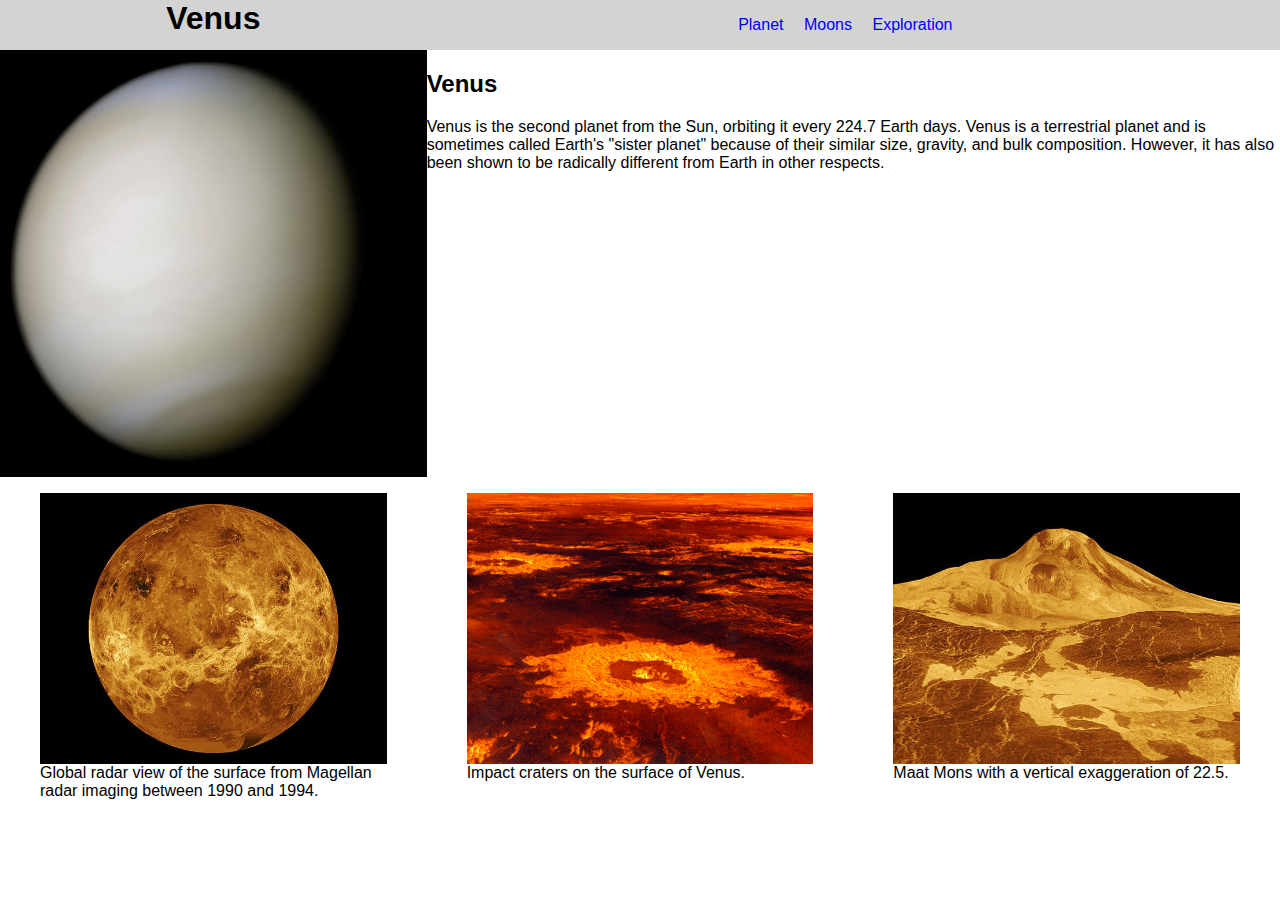
==== index.html @ ab262c8d "Added Moon Images" ====
<!DOCTYPE html>
<html lang="en-ca">
<head>
  <meta charset="utf-8">
  <title>Dom Richichi</title>
  <meta name="handheldfriendly" content="true">
  <meta name="mobileoptimized" content="240">
  <meta name="viewport" content="width=device-width,initial-scale=1">
  <link href="css/grid.css" rel="stylesheet">
  <link href="css/main.css" rel="stylesheet">
</head>

<body>

<header class="grid">
	<h1 class="unit unit-s-centered unit-m-1-3">Venus</h1>

	<nav class="unit unit-xs-1 unit-m-2-3">
		<div class="grid">
			<ul class="unit">
				<li class="unit"><a href="#planet">Planet</a></li>
				<li class="unit"><a href="">Moons</a></li>
				<li class="unit"><a href="">Exploration</a></li>
			</ul>
		</div>
	</nav>
</header>

<!-- unit-s-centered on UL was not working -->

<div class="grid">
	<div class="unit unit-m-1-2 unit-l-1-3">
		<img class="img-flex" src="img/venus.jpg">
	</div>

<div class="unit unit-m-1-2 unit-l-2-3">
	<h2 id="planet">Venus</h2>
	<p>Venus is the second planet from the Sun, orbiting it every 224.7 Earth days. Venus is a terrestrial planet and is sometimes called Earth's "sister planet" because of their similar size, gravity, and bulk composition. However, it has also been shown to be radically different from Earth in other respects.</p>
</div>

<div class="grid">
	<div class="unit unit-m-1-3">
		<figure>
			<img class="img-flex" src="img/venus-1.jpg">
	<figcaption class="unit">Global radar view of the surface from Magellan radar imaging between 1990 and 1994.</figcaption>
	</figure>
	</div>

	<div class="unit unit-s-1-2 unit-m-1-3">
		<figure class="">
			<img class="img-flex" src="img/venus-2.jpg">
	<figcaption class="unit">Impact craters on the surface of Venus.</figcaption>
	</figure>
	</div>

	<div class="unit unit-s-1-2 unit-m-1-3">
		<figure>
			<img class="img-flex" src="img/venus-3.jpg">
			<figcaption class="unit">Maat Mons with a vertical exaggeration of 22.5.</figcaption>
		</figure>
</div>
<div>
---- css/grid.css ----
/* http://gridifier.web-dev.tools/#xs,4,0,0,0;s,4,25,0,0;m,4,38,1,1;l,4,60,1,1 */

.grid {
  margin: 0;
  padding: 0;
  letter-spacing: -0.31em;
  text-rendering: optimizespeed;
  display: -webkit-flex;
  -webkit-flex-flow: row wrap;
  display: -ms-flexbox;
  -ms-flex-flow: row wrap;
  display: flex;
  flex-flow: row wrap;
}

.grid-bottom {
  -webkit-align-items: flex-end;
  -ms-align-items: flex-end;
  align-items: flex-end;
}

.grid-middle {
  -webkit-align-items: center;
  -ms-align-items: center;
  align-items: center;
}

.grid-stretch {
  -webkit-align-items: stretch;
  -ms-align-items: stretch;
  align-items: stretch;
}

.opera-only :-o-prefocus, .grid {
  word-spacing: -0.43em;
}

.unit {
  letter-spacing: normal;
  text-rendering: auto;
  vertical-align: top;
  word-spacing: normal;
  display: inline-block;
  visibility: visible;
}

.grid-bottom .unit {
  vertical-align: bottom;
}

.grid-middle .unit {
  vertical-align: middle;
}

[class*="unit-push-"],
[class*="unit-pull-"] {
  position: relative;
}

.unit-xs-hidden {
  display: none;
  visibility: hidden;
}

.unit-xs-centered {
  margin: 0 auto;
}

.unit-xs-1, .xs-1 {
  display: block;
  visibility: visible;
  width: 100%;
}

.unit-xs-1-2, .xs-1-2 {
  width: 50.0000%;
}

.unit-xs-1-3, .xs-1-3 {
  width: 33.3333%;
}

.unit-xs-2-3, .xs-2-3 {
  width: 66.6667%;
}

.unit-xs-1-4, .xs-1-4 {
  width: 25.0000%;
}

.unit-xs-3-4, .xs-3-4 {
  width: 75.0000%;
}

.unit-xs-1-2,.xs-1-2,.unit-xs-1-3,.xs-1-3,.unit-xs-2-3,.xs-2-3,.unit-xs-1-4,.xs-1-4,.unit-xs-3-4,.xs-3-4 {
  display: inline-block;
  visibility: visible;
}

@media only screen and (min-width: 25em) {

.unit-s-hidden {
  display: none;
  visibility: hidden;
}

.unit-s-centered {
  margin: 0 auto;
}

.unit-s-1, .s-1 {
  display: block;
  visibility: visible;
  width: 100%;
}

.unit-s-1-2, .s-1-2 {
  width: 50.0000%;
}

.unit-s-1-3, .s-1-3 {
  width: 33.3333%;
}

.unit-s-2-3, .s-2-3 {
  width: 66.6667%;
}

.unit-s-1-4, .s-1-4 {
  width: 25.0000%;
}

.unit-s-3-4, .s-3-4 {
  width: 75.0000%;
}

.unit-s-1-2,.s-1-2,.unit-s-1-3,.s-1-3,.unit-s-2-3,.s-2-3,.unit-s-1-4,.s-1-4,.unit-s-3-4,.s-3-4 {
  display: inline-block;
  visibility: visible;
}

}

@media only screen and (min-width: 38em) {

.unit-m-hidden {
  display: none;
  visibility: hidden;
}

.unit-m-centered {
  margin: 0 auto;
}

.unit-m-1, .m-1 {
  display: block;
  visibility: visible;
  width: 100%;
}

.unit-offset-m-0 {
  margin-left: 0;
}

.unit-push-m-0,
.unit-pull-m-0 {
  left: 0;
}

.unit-m-1-2, .m-1-2 {
  width: 50.0000%;
}

.unit-offset-m-1-2 {
  margin-left: 50.0000%;
}

.unit-push-m-1-2 {
  left: 50.0000%;
}

.unit-pull-m-1-2 {
  left: -50.0000%;
}

.unit-m-1-3, .m-1-3 {
  width: 33.3333%;
}

.unit-offset-m-1-3 {
  margin-left: 33.3333%;
}

.unit-push-m-1-3 {
  left: 33.3333%;
}

.unit-pull-m-1-3 {
  left: -33.3333%;
}

.unit-m-2-3, .m-2-3 {
  width: 66.6667%;
}

.unit-offset-m-2-3 {
  margin-left: 66.6667%;
}

.unit-push-m-2-3 {
  left: 66.6667%;
}

.unit-pull-m-2-3 {
  left: -66.6667%;
}

.unit-m-1-4, .m-1-4 {
  width: 25.0000%;
}

.unit-offset-m-1-4 {
  margin-left: 25.0000%;
}

.unit-push-m-1-4 {
  left: 25.0000%;
}

.unit-pull-m-1-4 {
  left: -25.0000%;
}

.unit-m-3-4, .m-3-4 {
  width: 75.0000%;
}

.unit-offset-m-3-4 {
  margin-left: 75.0000%;
}

.unit-push-m-3-4 {
  left: 75.0000%;
}

.unit-pull-m-3-4 {
  left: -75.0000%;
}

.unit-m-1-2,.m-1-2,.unit-m-1-3,.m-1-3,.unit-m-2-3,.m-2-3,.unit-m-1-4,.m-1-4,.unit-m-3-4,.m-3-4 {
  display: inline-block;
  visibility: visible;
}

}

@media only screen and (min-width: 60em) {

.unit-l-hidden {
  display: none;
  visibility: hidden;
}

.unit-l-centered {
  margin: 0 auto;
}

.unit-l-1, .l-1 {
  display: block;
  visibility: visible;
  width: 100%;
}

.unit-offset-l-0 {
  margin-left: 0;
}

.unit-push-l-0,
.unit-pull-l-0 {
  left: 0;
}

.unit-l-1-2, .l-1-2 {
  width: 50.0000%;
}

.unit-offset-l-1-2 {
  margin-left: 50.0000%;
}

.unit-push-l-1-2 {
  left: 50.0000%;
}

.unit-pull-l-1-2 {
  left: -50.0000%;
}

.unit-l-1-3, .l-1-3 {
  width: 33.3333%;
}

.unit-offset-l-1-3 {
  margin-left: 33.3333%;
}

.unit-push-l-1-3 {
  left: 33.3333%;
}

.unit-pull-l-1-3 {
  left: -33.3333%;
}

.unit-l-2-3, .l-2-3 {
  width: 66.6667%;
}

.unit-offset-l-2-3 {
  margin-left: 66.6667%;
}

.unit-push-l-2-3 {
  left: 66.6667%;
}

.unit-pull-l-2-3 {
  left: -66.6667%;
}

.unit-l-1-4, .l-1-4 {
  width: 25.0000%;
}

.unit-offset-l-1-4 {
  margin-left: 25.0000%;
}

.unit-push-l-1-4 {
  left: 25.0000%;
}

.unit-pull-l-1-4 {
  left: -25.0000%;
}

.unit-l-3-4, .l-3-4 {
  width: 75.0000%;
}

.unit-offset-l-3-4 {
  margin-left: 75.0000%;
}

.unit-push-l-3-4 {
  left: 75.0000%;
}

.unit-pull-l-3-4 {
  left: -75.0000%;
}

.unit-l-1-2,.l-1-2,.unit-l-1-3,.l-1-3,.unit-l-2-3,.l-2-3,.unit-l-1-4,.l-1-4,.unit-l-3-4,.l-3-4 {
  display: inline-block;
  visibility: visible;
}

}

.unit-content-distribute {
  display: -ms-flexbox;
  display: -webkit-flex;
  display: flex;
  -ms-flex-direction: column;
  -webkit-flex-direction: column;
  flex-direction: column;
  -ms-flex-pack: justify;
  -webkit-justify-content: space-between;
  justify-content: space-between;
  -ms-flex-align: center;
  -webkit-align-items: center;
  align-items: center;
}

.content-fill {
  -ms-flex-grow: 2;
  -webkit-flex-grow: 2;
  flex-grow: 2;
  max-width: 100%; /* @bugfix: IE 10, 11 */
}

.content-shrink {
  -ms-align-self: center;
  -webkit-align-self: center;
  align-self: center;
}
---- css/main.css ----
@-moz-viewport {width: device-width; scale: 1;}
@-ms-viewport {width: device-width; scale: 1;}
@-o-viewport {width: device-width; scale: 1;}
@-webkit-viewport {width: device-width; scale: 1;}
@viewport {width: device-width; scale: 1;}

html {
  box-sizing: border-box;
  -moz-text-size-adjust:100%;
  -ms-text-size-adjust:100%;
  -webkit-text-size-adjust:100%;
  -text-size-adjust:100%;

 font-family: sans-serif;
}

header {
	background-color:lightgrey;
}

h1 {
	text-align:center;
}

.img-flex {
	width:100%;
	display: block;
}

ul {
	list-style-type:none;
	padding-left:0;
}

li {
	display:block;
	width:100%;
	margin-right:1em;
}

body {
	margin:0;
}

nav a {
	color:blue;
	text-decoration: none;
}

@media only screen and (min-width: 25em) {

	li {
		display:inline;
		width:auto;
	}

	nav {
padding: 1em 0;
	}

	ul {
		margin:0 auto;
	}

}
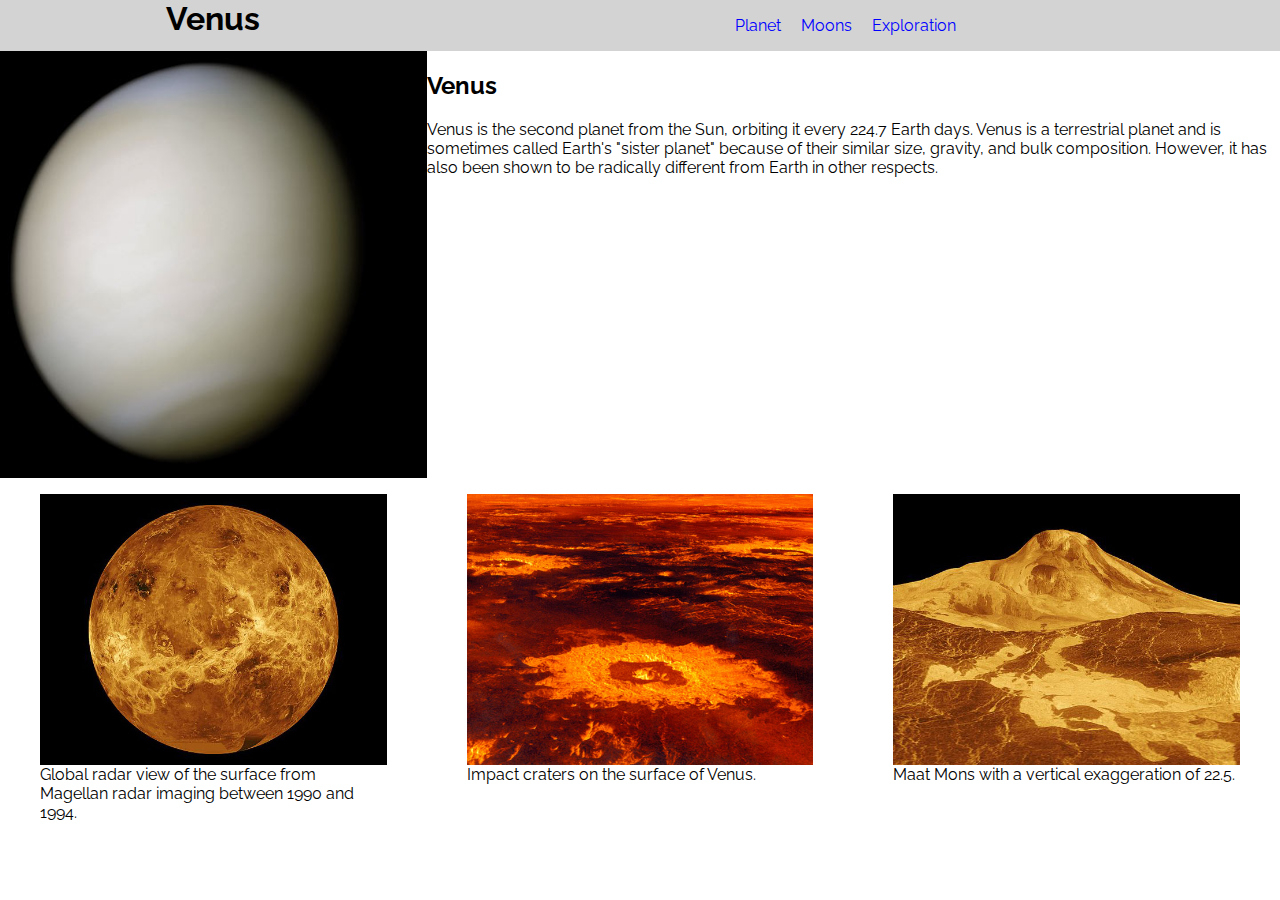
==== commit dc1e2edb: "Added Typography CSS File" ====
--- a/index.html
+++ b/index.html
@@ -8,6 +8,7 @@
   <meta name="viewport" content="width=device-width,initial-scale=1">
   <link href="css/grid.css" rel="stylesheet">
   <link href="css/main.css" rel="stylesheet">
+  <link href='https://fonts.googleapis.com/css?family=Raleway:700,400' rel='stylesheet' type='text/css'>
 </head>
 
 <body>
@@ -19,7 +20,7 @@
 		<div class="grid">
 			<ul class="unit">
 				<li class="unit"><a href="#planet">Planet</a></li>
-				<li class="unit"><a href="">Moons</a></li>
+				<li class="unit"><a href="file:///Users/domrichichi/Documents/Graphic%20Design%20Program/Semester%203/Web%20Development%202/week-6/dsn1675-assignment-4/dsn1675-assignment-4/moon.html">Moons</a></li>
 				<li class="unit"><a href="">Exploration</a></li>
 			</ul>
 		</div>
--- a/css/main.css
+++ b/css/main.css
@@ -11,7 +11,7 @@
   -webkit-text-size-adjust:100%;
   -text-size-adjust:100%;
 
- font-family: sans-serif;
+	font-family: 'Raleway', sans-serif;
 }
 
 header {
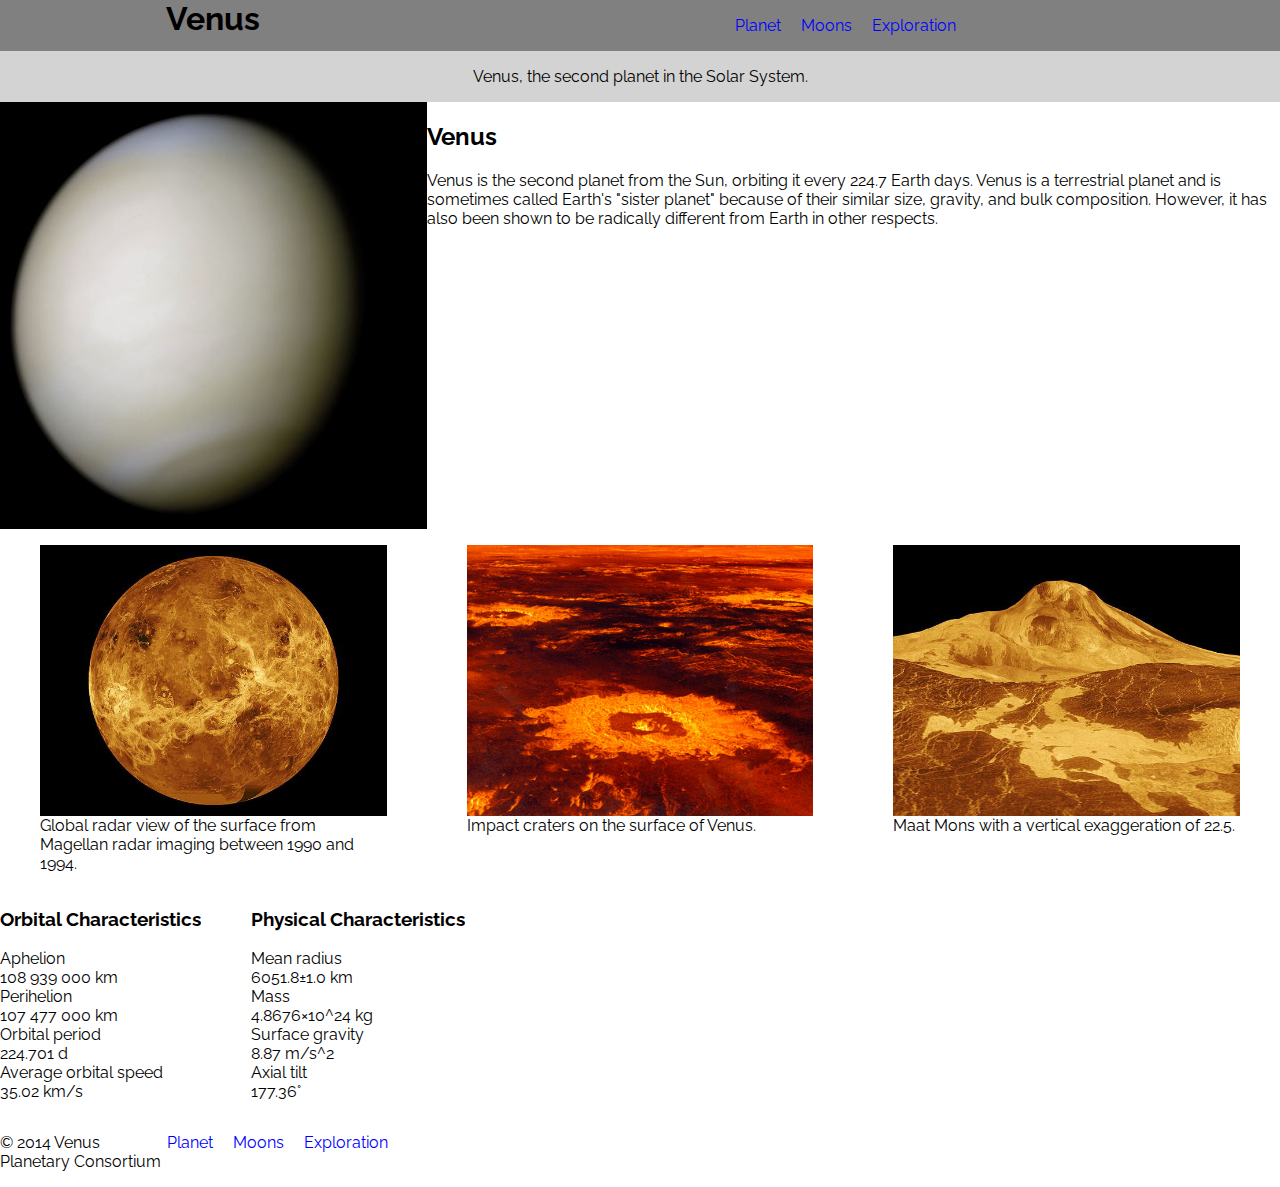
==== commit 99e76cbc: "Added Characteristics to HTML" ====
--- a/index.html
+++ b/index.html
@@ -2,7 +2,7 @@
 <html lang="en-ca">
 <head>
   <meta charset="utf-8">
-  <title>Dom Richichi</title>
+  <title>Venus Information</title>
   <meta name="handheldfriendly" content="true">
   <meta name="mobileoptimized" content="240">
   <meta name="viewport" content="width=device-width,initial-scale=1">
@@ -20,12 +20,18 @@
 		<div class="grid">
 			<ul class="unit">
 				<li class="unit"><a href="#planet">Planet</a></li>
-				<li class="unit"><a href="file:///Users/domrichichi/Documents/Graphic%20Design%20Program/Semester%203/Web%20Development%202/week-6/dsn1675-assignment-4/dsn1675-assignment-4/moon.html">Moons</a></li>
+				<li class="unit"><a href="moon.html">Moons</a></li>
 				<li class="unit"><a href="">Exploration</a></li>
 			</ul>
 		</div>
 	</nav>
 </header>
+
+	<div class="title grid pad-bottom">
+		<div class="unit unit-xs-1 unit-s-1 unit-m-1 unit-l-1">
+			<p class="terra">Venus, the second planet in the Solar System.</p>
+		</div>
+	</div>
 
 <!-- unit-s-centered on UL was not working -->
 
@@ -62,3 +68,57 @@
 </div>
 <div>
 
+<div class="grid gutter">
+
+		<div class="unit unit-xs-1 unti-s-1 unit-m-1-2 unit-l-1-2">
+			<h3>Orbital Characteristics</h2>
+			<dl>
+				<dt>Aphelion</dt>
+				<dd>108 939 000 km</dd>
+
+				<dt>Perihelion</dt>
+				<dd>107 477 000 km</dd>
+
+				<dt>Orbital period</dt>
+				<dd>224.701 d</dd>
+
+				<dt>Average orbital speed</dt>
+				<dd>35.02 km/s</dd>
+			</dl>
+		</div>
+
+		<div class="unit unit-xs-1 unti-s-1 unit-m-1-2 unit-l-1-2">
+			<h3>Physical Characteristics</h2>
+			<dl>
+				<dt>Mean radius</dt>
+				<dd>6051.8±1.0 km</dd>
+
+				<dt>Mass</dt>
+				<dd>4.8676×10^24 kg</dd>
+
+				<dt>Surface gravity</dt>
+				<dd>8.87 m/s^2</dd>
+
+				<dt>Axial tilt</dt>
+				<dd>177.36°</dd>
+			</dl>
+		</div>
+
+</div>
+
+<footer class="footer grid island-1-2 dark-grey">
+	<div class="unit unit-xs-1 unit-s-1 unit-m-1-2 unit-l-1-3">
+		<p>© 2014 Venus Planetary Consortium</p>
+	</div>
+
+<div class="unit unit-xs-1 unit-s-1 unit-m-1-2 unit-l-2-3">
+	<nav>
+		<ul>
+			<li class=""><a href="index.html">Planet</a></li>
+			<li class=""><a href="moon.html">Moons</a></li>
+			<li class=""><a href="exploration.html">Exploration</a></li>
+		</ul>
+	</nav>
+</div>
+
+</footer>
--- a/css/main.css
+++ b/css/main.css
@@ -15,12 +15,18 @@
 }
 
 header {
-	background-color:lightgrey;
+	background-color:grey;
 }
 
 h1 {
 	text-align:center;
 }
+
+.title {
+	background-color:lightgrey;
+	text-align:center;
+}
+
 
 .img-flex {
 	width:100%;
@@ -47,6 +53,14 @@
 	text-decoration: none;
 }
 
+/*Characteristics*/
+
+dd {
+	margin-left:0;
+}
+
+/*Footer*/
+
 @media only screen and (min-width: 25em) {
 
 	li {
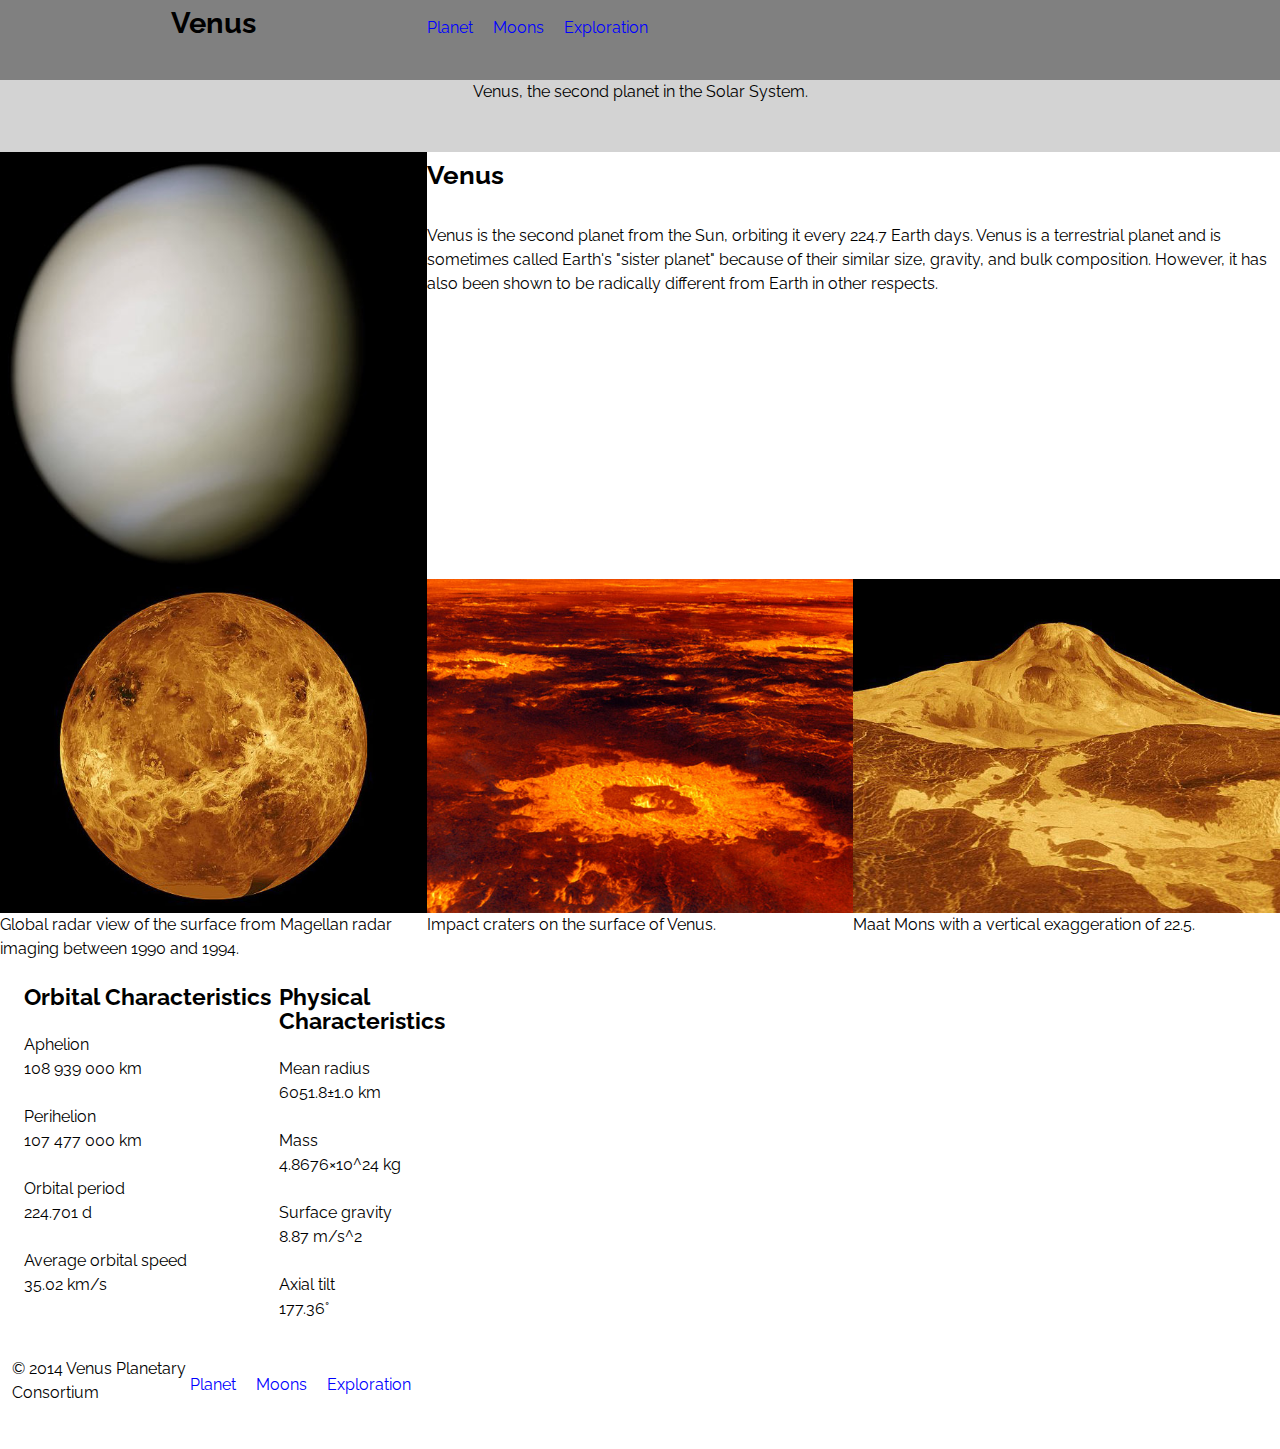
==== commit edc39a05: "Started Constructing Exploration Page" ====
--- a/index.html
+++ b/index.html
@@ -8,13 +8,14 @@
   <meta name="viewport" content="width=device-width,initial-scale=1">
   <link href="css/grid.css" rel="stylesheet">
   <link href="css/main.css" rel="stylesheet">
+  <link href="css/typography.css" rel="stylesheet">
   <link href='https://fonts.googleapis.com/css?family=Raleway:700,400' rel='stylesheet' type='text/css'>
 </head>
 
 <body>
 
 <header class="grid">
-	<h1 class="unit unit-s-centered unit-m-1-3">Venus</h1>
+	<h1 class="exa unit unit-s-centered unit-m-1-3">Venus</h1>
 
 	<nav class="unit unit-xs-1 unit-m-2-3">
 		<div class="grid">
--- a/css/typography.css
+++ b/css/typography.css
@@ -0,0 +1,231 @@
+html {
+  font-size: 100%;
+  line-height: 1.5;
+}
+
+a {
+  background-color: transparent;
+}
+
+sub, sup {
+  font-size: 75%;
+  line-height: 1px;
+  position: relative;
+  vertical-align: baseline;
+}
+
+sup {
+  top: -0.5em;
+}
+
+sub {
+  bottom: -0.25em;
+}
+
+pre, code, kbd, samp {
+  font-size: 100%;
+}
+
+abbr[title] {
+  border-bottom: 1px dotted;
+  text-decoration: none;
+}
+
+b, strong {
+  font-weight: bold;
+}
+
+dfn, caption {
+  font-style: italic;
+}
+
+hr {
+  border: 0;
+  border-top: 1px solid;
+  height: 0;
+}
+
+table {
+  border-collapse: collapse;
+  border-spacing: 0;
+  width: 100%;
+}
+
+th, td {
+  border-bottom: 1px solid;
+  text-align: left;
+}
+
+thead th {
+  vertical-align: bottom;
+}
+
+.text-left {
+  text-align: left;
+}
+
+.text-right {
+  text-align: right;
+}
+
+.text-center {
+  text-align: center;
+}
+
+.normal {
+  font-weight: normal;
+}
+
+.bold {
+  font-weight: bold;
+}
+
+.italic {
+  font-style: italic;
+}
+
+h1, h2, h3, h4, h5, h6,
+p, ul, ol, dl, dd, figure,
+blockquote, details, hr,
+fieldset, pre, table {
+  margin: 0 0 1.5rem;
+}
+
+.yotta {
+  font-size: 2.2807rem;
+  line-height: 1.3154;
+}
+
+.zetta {
+  font-size: 2.0273rem;
+  line-height: 1.4798;
+}
+
+h1, .exa {
+  font-size: 1.8020rem;
+  line-height: 1.6648;
+}
+
+h2, .peta {
+  font-size: 1.6018rem;
+  line-height: 1.8729;
+}
+
+h3, .tera {
+  font-size: 1.4238rem;
+  line-height: 1.0535;
+}
+
+h4, .giga {
+  font-size: 1.2656rem;
+  line-height: 1.1852;
+}
+
+h5, .mega {
+  font-size: 1.1250rem;
+  line-height: 1.3333;
+}
+
+h6, .kilo, input, textarea {
+  font-size: 1.0000rem;
+  line-height: 1.5000;
+}
+
+small, .milli {
+  font-size: 0.8889rem;
+  line-height: 1.6875;
+}
+
+.micro {
+  font-size: 0.7901rem;
+  line-height: 1.8984;
+}
+
+.push {
+  margin-bottom: 1.5rem;
+}
+
+.push-none, .push-0 {
+  margin-bottom: 0;
+}
+
+.push-double, .push-2 {
+  margin-bottom: 3.0000rem;
+}
+
+.push-half, .push-1-2 {
+  margin-bottom: 0.7500rem;
+}
+
+.push-quarter, .push-1-4 {
+  margin-bottom: 0.3750rem;
+}
+
+.pad-top, .pad-t {
+  padding-top: 1.5rem;
+}
+
+.pad-bottom, .pad-b {
+  padding-bottom: 1.5rem;
+}
+
+.pad-top-double, .pad-t-2 {
+  padding-top: 3.0000rem;
+}
+
+.pad-bottom-double, .pad-b-2 {
+  padding-bottom: 3.0000rem;
+}
+
+.pad-top-half, .pad-t-1-2 {
+  padding-top: 0.7500rem;
+}
+
+.pad-bottom-half, .pad-b-1-2 {
+  padding-bottom: 0.7500rem;
+}
+
+.pad-top-quarter, .pad-t-1-4 {
+  padding-top: 0.3750rem;
+}
+
+.pad-bottom-quarter, .pad-b-1-4 {
+  padding-bottom: 0.3750rem;
+}
+
+.island {
+  padding: 1.5rem;
+}
+
+.island-double, .island-2 {
+  padding: 3.0000rem;
+}
+
+.island-half, .island-1-2 {
+  padding: 0.7500rem;
+}
+
+.island-quarter, .island-1-4,
+td, th, fieldset {
+  padding: 0.3750rem;
+}
+
+.gutter {
+  padding-left: 1.5rem;
+  padding-right: 1.5rem;
+}
+
+.gutter-double, .gutter-2 {
+  padding-left: 3.0000rem;
+  padding-right: 3.0000rem;
+}
+
+.gutter-half, .gutter-1-2 {
+  padding-left: 0.7500rem;
+  padding-right: 0.7500rem;
+}
+
+.gutter-quarter, .gutter-1-4 {
+  padding-left: 0.3750rem;
+  padding-right: 0.3750rem;
+}
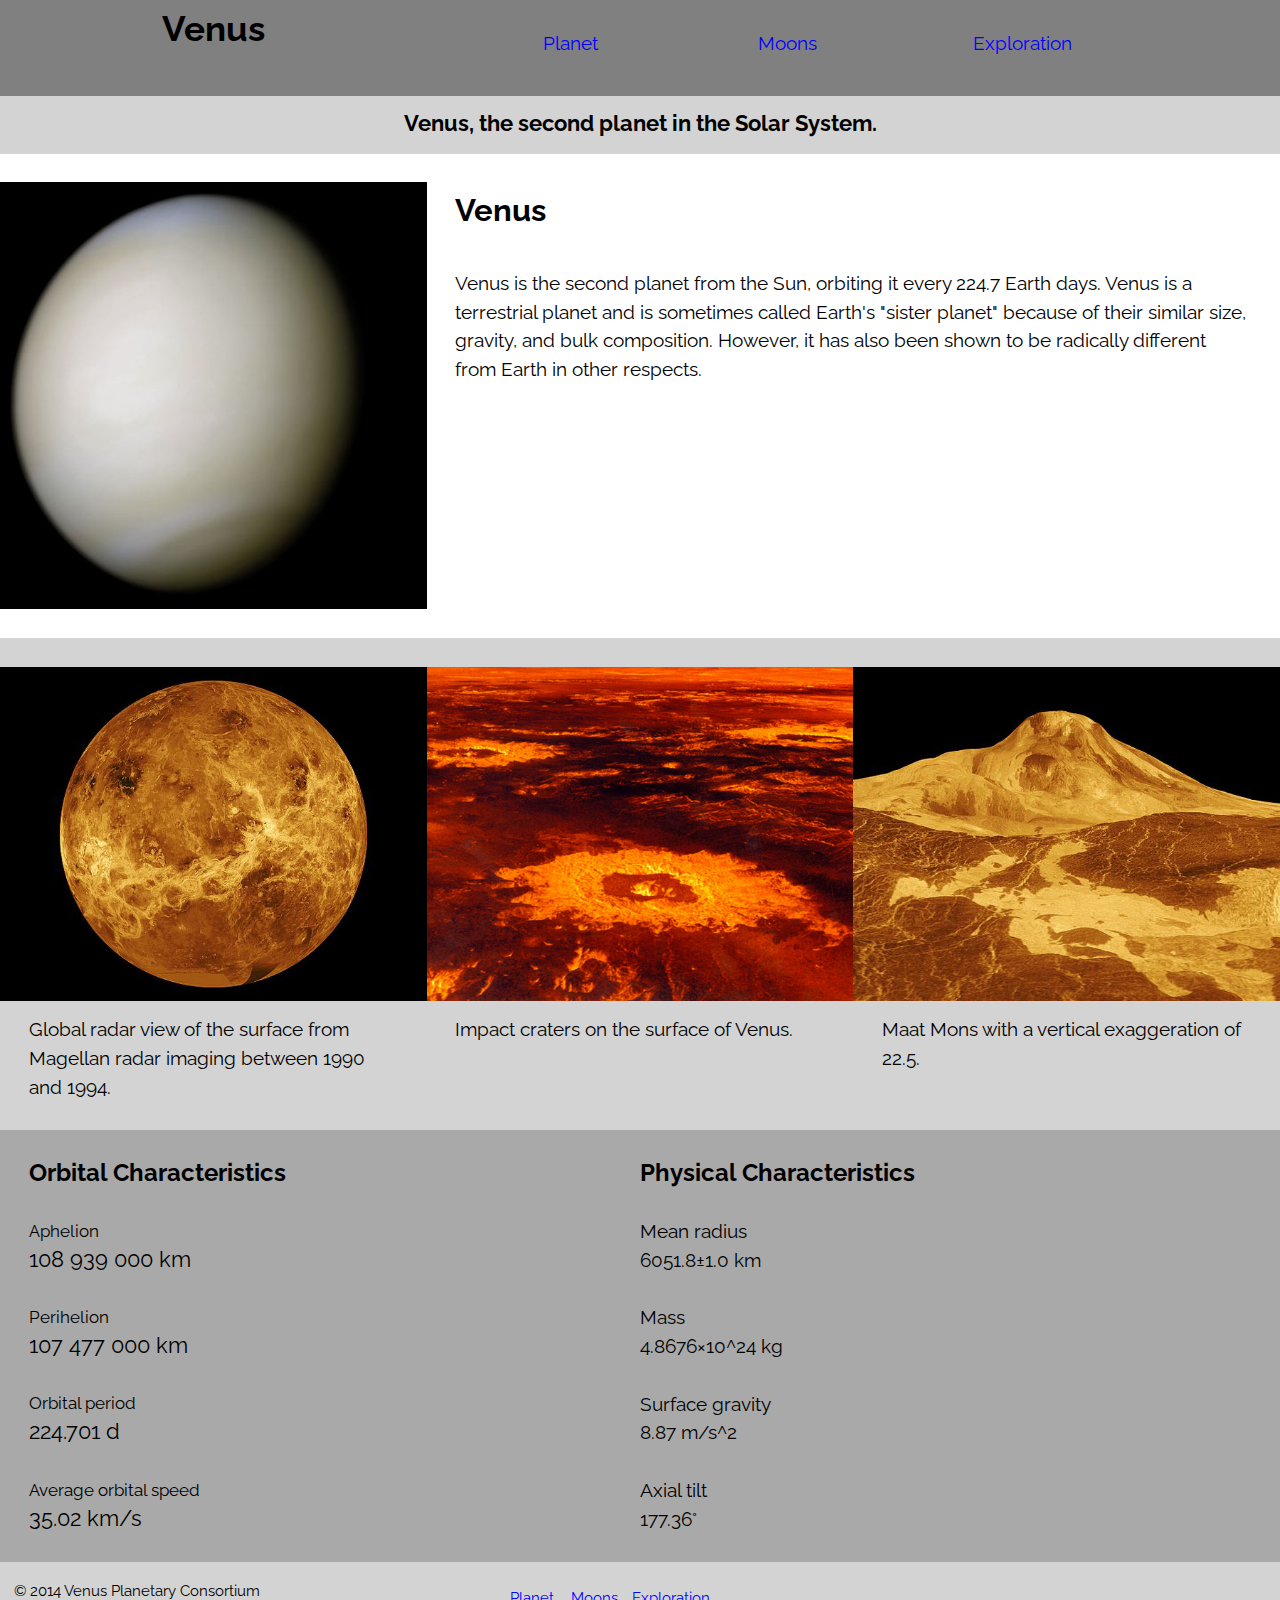
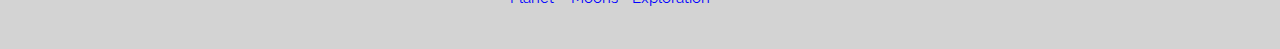
==== commit a49973aa: "Finished Main Venus Page" ====
--- a/index.html
+++ b/index.html
@@ -15,109 +15,114 @@
 <body>
 
 <header class="grid">
-	<h1 class="exa unit unit-s-centered unit-m-1-3">Venus</h1>
+
+	<div class="unit unit-s-1 unit-m-1-3">
+		<h1 class="exa text-center">Venus</h1>
+	</div>
 
 	<nav class="unit unit-xs-1 unit-m-2-3">
-		<div class="grid">
-			<ul class="unit">
-				<li class="unit"><a href="#planet">Planet</a></li>
-				<li class="unit"><a href="moon.html">Moons</a></li>
-				<li class="unit"><a href="">Exploration</a></li>
-			</ul>
+		<div class="grid gutter-1-4">
+			<ul class="unit unit-xs-1">
+				<li class="pages"><a href="index.html">Planet</a></li>
+				<li class="pages"><a href="moon.html">Moons</a></li>
+				<li class="pages"><a href="exploration.html">Exploration</a></li>
+			</ul
 		</div>
 	</nav>
 </header>
 
-	<div class="title grid pad-bottom">
+	<div class="title grid push">
 		<div class="unit unit-xs-1 unit-s-1 unit-m-1 unit-l-1">
-			<p class="terra">Venus, the second planet in the Solar System.</p>
+			<p class="mega bold island-1-2 push-0">Venus, the second planet in the Solar System.</p>
 		</div>
 	</div>
 
 <!-- unit-s-centered on UL was not working -->
 
 <div class="grid">
-	<div class="unit unit-m-1-2 unit-l-1-3">
+	<div class="unit unit-m-1-2 unit-l-1-3 push">
 		<img class="img-flex" src="img/venus.jpg">
 	</div>
 
-<div class="unit unit-m-1-2 unit-l-2-3">
-	<h2 id="planet">Venus</h2>
-	<p>Venus is the second planet from the Sun, orbiting it every 224.7 Earth days. Venus is a terrestrial planet and is sometimes called Earth's "sister planet" because of their similar size, gravity, and bulk composition. However, it has also been shown to be radically different from Earth in other respects.</p>
+	<div class="unit unit-m-1-2 unit-l-2-3">
+		<h2 class="gutter" id="planet">Venus</h2>
+		<p class="gutter">Venus is the second planet from the Sun, orbiting it every 224.7 Earth days. Venus is a terrestrial planet and is sometimes called Earth's "sister planet" because of their similar size, gravity, and bulk composition. However, it has also been shown to be radically different from Earth in other respects.</p>
+	</div>
 </div>
 
-<div class="grid">
+<div class="grey grid pad-top">
 	<div class="unit unit-m-1-3">
 		<figure>
-			<img class="img-flex" src="img/venus-1.jpg">
-	<figcaption class="unit">Global radar view of the surface from Magellan radar imaging between 1990 and 1994.</figcaption>
+			<img class="img-flex push-1-2" src="img/venus-1.jpg">
+	<figcaption class="unit gutter">Global radar view of the surface from Magellan radar imaging between 1990 and 1994.</figcaption>
 	</figure>
 	</div>
 
 	<div class="unit unit-s-1-2 unit-m-1-3">
 		<figure class="">
-			<img class="img-flex" src="img/venus-2.jpg">
-	<figcaption class="unit">Impact craters on the surface of Venus.</figcaption>
+			<img class="img-flex push-1-2" src="img/venus-2.jpg">
+	<figcaption class="unit gutter">Impact craters on the surface of Venus.</figcaption>
 	</figure>
 	</div>
 
 	<div class="unit unit-s-1-2 unit-m-1-3">
 		<figure>
-			<img class="img-flex" src="img/venus-3.jpg">
-			<figcaption class="unit">Maat Mons with a vertical exaggeration of 22.5.</figcaption>
+			<img class="img-flex push-1-2" src="img/venus-3.jpg">
+			<figcaption class="unit gutter">Maat Mons with a vertical exaggeration of 22.5.</figcaption>
 		</figure>
 </div>
-<div>
 
-<div class="grid gutter">
+<div class="darkgrey unit unit-xs-1 pad-top">
+	<div class="grid gutter">
 
-		<div class="unit unit-xs-1 unti-s-1 unit-m-1-2 unit-l-1-2">
-			<h3>Orbital Characteristics</h2>
-			<dl>
-				<dt>Aphelion</dt>
-				<dd>108 939 000 km</dd>
+			<div class="unit unit-xs-1 unti-s-1 unit-m-1-2 unit-l-1-2">
+				<h3 class="giga">Orbital Characteristics</h2>
+				<dl>
+					<dt class="milli">Aphelion</dt>
+					<dd class="mega">108 939 000 km</dd>
 
-				<dt>Perihelion</dt>
-				<dd>107 477 000 km</dd>
+					<dt class="milli">Perihelion</dt>
+					<dd class="mega">107 477 000 km</dd>
 
-				<dt>Orbital period</dt>
-				<dd>224.701 d</dd>
+					<dt class="milli">Orbital period</dt>
+					<dd class="mega">224.701 d</dd>
 
-				<dt>Average orbital speed</dt>
-				<dd>35.02 km/s</dd>
-			</dl>
-		</div>
+					<dt class="milli">Average orbital speed</dt>
+					<dd class="mega">35.02 km/s</dd>
+				</dl>
+			</div>
 
-		<div class="unit unit-xs-1 unti-s-1 unit-m-1-2 unit-l-1-2">
-			<h3>Physical Characteristics</h2>
-			<dl>
-				<dt>Mean radius</dt>
-				<dd>6051.8±1.0 km</dd>
+			<div class="unit unit-xs-1 unti-s-1 unit-m-1-2 unit-l-1-2">
+				<h3 class="giga">Physical Characteristics</h2>
+				<dl>
+					<dt>Mean radius</dt>
+					<dd>6051.8±1.0 km</dd>
 
-				<dt>Mass</dt>
-				<dd>4.8676×10^24 kg</dd>
+					<dt>Mass</dt>
+					<dd>4.8676×10^24 kg</dd>
 
-				<dt>Surface gravity</dt>
-				<dd>8.87 m/s^2</dd>
+					<dt>Surface gravity</dt>
+					<dd>8.87 m/s^2</dd>
 
-				<dt>Axial tilt</dt>
-				<dd>177.36°</dd>
-			</dl>
-		</div>
+					<dt>Axial tilt</dt>
+					<dd>177.36°</dd>
+				</dl>
+			</div>
 
+	</div>
 </div>
 
 <footer class="footer grid island-1-2 dark-grey">
 	<div class="unit unit-xs-1 unit-s-1 unit-m-1-2 unit-l-1-3">
-		<p>© 2014 Venus Planetary Consortium</p>
+		<p class="micro">© 2014 Venus Planetary Consortium</p>
 	</div>
 
-<div class="unit unit-xs-1 unit-s-1 unit-m-1-2 unit-l-2-3">
-	<nav>
-		<ul>
-			<li class=""><a href="index.html">Planet</a></li>
-			<li class=""><a href="moon.html">Moons</a></li>
-			<li class=""><a href="exploration.html">Exploration</a></li>
+<div class="unit unit-xs-1 unit-s-1 unit-m-1-2 unit-l-1-2">
+	<nav class="footmenu">
+		<ul class="footul">
+			<li class="footnav micro"><a href="index.html">Planet</a></li>
+			<li class="footnav micro"><a href="moon.html">Moons</a></li>
+			<li class="footnav micro"><a href="exploration.html">Exploration</a></li>
 		</ul>
 	</nav>
 </div>
--- a/css/main.css
+++ b/css/main.css
@@ -44,6 +44,17 @@
 	margin-right:1em;
 }
 
+
+li a {
+	padding:0.5em;
+	display: block;
+}
+
+li a:hover {
+	background-color:blue;
+	color:white;
+}
+
 body {
 	margin:0;
 }
@@ -51,6 +62,14 @@
 nav a {
 	color:blue;
 	text-decoration: none;
+}
+
+.grey {
+	background-color:lightgrey;
+}
+
+.darkgrey {
+	background-color: darkgrey;
 }
 
 /*Characteristics*/
@@ -61,19 +80,93 @@
 
 /*Footer*/
 
+@media only screen and (min-width: 20em) {
+
+	h1 {
+		text-align:center;
+	}
+
+	nav li {
+		display:inline-block;
+		width:25%;
+	}
+
+	ul {
+		text-align:center;
+	}
+
+	.pages {
+		margin-right:0;
+	}
+
+	.footul {
+		margin:-1em;
+		float:left;
+		padding-left:0;
+		margin-right:0.5em;
+	}
+
+	.footnav {
+		margin:0;
+		padding:0;
+		text-align:left;
+}
+
 @media only screen and (min-width: 25em) {
 
 	li {
 		display:inline;
-		width:auto;
+		text-align:left;
+		width: auto;
 	}
 
-	nav {
-padding: 1em 0;
+	.pages {
+		margin-top:1em;
 	}
 
 	ul {
 		margin:0 auto;
 	}
 
+	.footnav {
+		margin:0;
+		padding:0;
+		text-align:left;
+	}
+
+	.footmenu {
+		text-align:left;
+	}
+
+	.footul {
+		margin:-2.5em;
+		float:left;
+		padding-left:2.5em;
+	}
+
 }
+
+@media only screen and (min-width: 38em) {
+
+	.footnav {
+		margin:0;
+	}
+
+	.footer {
+		width:100%;
+	}
+
+	nav {
+		padding:0;
+	}
+
+	nav a {
+		padding-top:;
+	}
+
+		.footul {
+		margin:0;
+		float:left;
+		padding-left:2.5em;
+	}
+}
--- a/css/typography.css
+++ b/css/typography.css
@@ -1,6 +1,6 @@
 html {
   font-size: 100%;
-  line-height: 1.5;
+  line-height: 1.3;
 }
 
 a {
@@ -88,6 +88,314 @@
 p, ul, ol, dl, dd, figure,
 blockquote, details, hr,
 fieldset, pre, table {
+  margin: 0 0 1.3rem;
+}
+
+.yotta {
+  font-size: 2.2807rem;
+  line-height: 1.1400;
+}
+
+.zetta {
+  font-size: 2.0273rem;
+  line-height: 1.2825;
+}
+
+h1, .exa {
+  font-size: 1.8020rem;
+  line-height: 1.4428;
+}
+
+h2, .peta {
+  font-size: 1.6018rem;
+  line-height: 1.6232;
+}
+
+h3, .tera {
+  font-size: 1.4238rem;
+  line-height: 1.8261;
+}
+
+h4, .giga {
+  font-size: 1.2656rem;
+  line-height: 1.0272;
+}
+
+h5, .mega {
+  font-size: 1.1250rem;
+  line-height: 1.1556;
+}
+
+h6, .kilo, input, textarea {
+  font-size: 1.0000rem;
+  line-height: 1.3000;
+}
+
+small, .milli {
+  font-size: 0.8889rem;
+  line-height: 1.4625;
+}
+
+.micro {
+  font-size: 0.7901rem;
+  line-height: 1.6453;
+}
+
+.push {
+  margin-bottom: 1.3rem;
+}
+
+.push-none, .push-0 {
+  margin-bottom: 0;
+}
+
+.push-double, .push-2 {
+  margin-bottom: 2.6000rem;
+}
+
+.push-half, .push-1-2 {
+  margin-bottom: 0.6500rem;
+}
+
+.push-quarter, .push-1-4 {
+  margin-bottom: 0.3250rem;
+}
+
+.pad-top, .pad-t {
+  padding-top: 1.3rem;
+}
+
+.pad-bottom, .pad-b {
+  padding-bottom: 1.3rem;
+}
+
+.pad-top-double, .pad-t-2 {
+  padding-top: 2.6000rem;
+}
+
+.pad-bottom-double, .pad-b-2 {
+  padding-bottom: 2.6000rem;
+}
+
+.pad-top-half, .pad-t-1-2 {
+  padding-top: 0.6500rem;
+}
+
+.pad-bottom-half, .pad-b-1-2 {
+  padding-bottom: 0.6500rem;
+}
+
+.pad-top-quarter, .pad-t-1-4 {
+  padding-top: 0.3250rem;
+}
+
+.pad-bottom-quarter, .pad-b-1-4 {
+  padding-bottom: 0.3250rem;
+}
+
+.island {
+  padding: 1.3rem;
+}
+
+.island-double, .island-2 {
+  padding: 2.6000rem;
+}
+
+.island-half, .island-1-2 {
+  padding: 0.6500rem;
+}
+
+.island-quarter, .island-1-4,
+td, th, fieldset {
+  padding: 0.3250rem;
+}
+
+.gutter {
+  padding-left: 1.3rem;
+  padding-right: 1.3rem;
+}
+
+.gutter-double, .gutter-2 {
+  padding-left: 2.6000rem;
+  padding-right: 2.6000rem;
+}
+
+.gutter-half, .gutter-1-2 {
+  padding-left: 0.6500rem;
+  padding-right: 0.6500rem;
+}
+
+.gutter-quarter, .gutter-1-4 {
+  padding-left: 0.3250rem;
+  padding-right: 0.3250rem;
+}
+
+@media only screen and (min-width: 38em) {
+
+html {
+  font-size: 110%;
+  line-height: 1.4;
+}
+
+h1, h2, h3, h4, h5, h6,
+p, ul, ol, dl, dd, figure,
+blockquote, details, hr,
+fieldset, pre, table {
+  margin: 0 0 1.4rem;
+}
+
+.yotta {
+  font-size: 2.2807rem;
+  line-height: 1.2277;
+}
+
+.zetta {
+  font-size: 2.0273rem;
+  line-height: 1.3812;
+}
+
+h1, .exa {
+  font-size: 1.8020rem;
+  line-height: 1.5538;
+}
+
+h2, .peta {
+  font-size: 1.6018rem;
+  line-height: 1.7480;
+}
+
+h3, .tera {
+  font-size: 1.4238rem;
+  line-height: 1.9665;
+}
+
+h4, .giga {
+  font-size: 1.2656rem;
+  line-height: 1.1062;
+}
+
+h5, .mega {
+  font-size: 1.1250rem;
+  line-height: 1.2444;
+}
+
+h6, .kilo, input, textarea {
+  font-size: 1.0000rem;
+  line-height: 1.4000;
+}
+
+small, .milli {
+  font-size: 0.8889rem;
+  line-height: 1.5750;
+}
+
+.micro {
+  font-size: 0.7901rem;
+  line-height: 1.7719;
+}
+
+.push {
+  margin-bottom: 1.4rem;
+}
+
+.push-none, .push-0 {
+  margin-bottom: 0;
+}
+
+.push-double, .push-2 {
+  margin-bottom: 2.8000rem;
+}
+
+.push-half, .push-1-2 {
+  margin-bottom: 0.7000rem;
+}
+
+.push-quarter, .push-1-4 {
+  margin-bottom: 0.3500rem;
+}
+
+.pad-top, .pad-t {
+  padding-top: 1.4rem;
+}
+
+.pad-bottom, .pad-b {
+  padding-bottom: 1.4rem;
+}
+
+.pad-top-double, .pad-t-2 {
+  padding-top: 2.8000rem;
+}
+
+.pad-bottom-double, .pad-b-2 {
+  padding-bottom: 2.8000rem;
+}
+
+.pad-top-half, .pad-t-1-2 {
+  padding-top: 0.7000rem;
+}
+
+.pad-bottom-half, .pad-b-1-2 {
+  padding-bottom: 0.7000rem;
+}
+
+.pad-top-quarter, .pad-t-1-4 {
+  padding-top: 0.3500rem;
+}
+
+.pad-bottom-quarter, .pad-b-1-4 {
+  padding-bottom: 0.3500rem;
+}
+
+.island {
+  padding: 1.4rem;
+}
+
+.island-double, .island-2 {
+  padding: 2.8000rem;
+}
+
+.island-half, .island-1-2 {
+  padding: 0.7000rem;
+}
+
+.island-quarter, .island-1-4,
+td, th, fieldset {
+  padding: 0.3500rem;
+}
+
+.gutter {
+  padding-left: 1.4rem;
+  padding-right: 1.4rem;
+}
+
+.gutter-double, .gutter-2 {
+  padding-left: 2.8000rem;
+  padding-right: 2.8000rem;
+}
+
+.gutter-half, .gutter-1-2 {
+  padding-left: 0.7000rem;
+  padding-right: 0.7000rem;
+}
+
+.gutter-quarter, .gutter-1-4 {
+  padding-left: 0.3500rem;
+  padding-right: 0.3500rem;
+}
+
+}
+
+@media only screen and (min-width: 60em) {
+
+html {
+  font-size: 120%;
+  line-height: 1.5;
+}
+
+h1, h2, h3, h4, h5, h6,
+p, ul, ol, dl, dd, figure,
+blockquote, details, hr,
+fieldset, pre, table {
   margin: 0 0 1.5rem;
 }
 
@@ -229,3 +537,160 @@
   padding-left: 0.3750rem;
   padding-right: 0.3750rem;
 }
+
+}
+
+@media only screen and (min-width: 90em) {
+
+html {
+  font-size: 130%;
+  line-height: 1.5;
+}
+
+h1, h2, h3, h4, h5, h6,
+p, ul, ol, dl, dd, figure,
+blockquote, details, hr,
+fieldset, pre, table {
+  margin: 0 0 1.5rem;
+}
+
+.yotta {
+  font-size: 2.2807rem;
+  line-height: 1.3154;
+}
+
+.zetta {
+  font-size: 2.0273rem;
+  line-height: 1.4798;
+}
+
+h1, .exa {
+  font-size: 1.8020rem;
+  line-height: 1.6648;
+}
+
+h2, .peta {
+  font-size: 1.6018rem;
+  line-height: 1.8729;
+}
+
+h3, .tera {
+  font-size: 1.4238rem;
+  line-height: 1.0535;
+}
+
+h4, .giga {
+  font-size: 1.2656rem;
+  line-height: 1.1852;
+}
+
+h5, .mega {
+  font-size: 1.1250rem;
+  line-height: 1.3333;
+}
+
+h6, .kilo, input, textarea {
+  font-size: 1.0000rem;
+  line-height: 1.5000;
+}
+
+small, .milli {
+  font-size: 0.8889rem;
+  line-height: 1.6875;
+}
+
+.micro {
+  font-size: 0.7901rem;
+  line-height: 1.8984;
+}
+
+.push {
+  margin-bottom: 1.5rem;
+}
+
+.push-none, .push-0 {
+  margin-bottom: 0;
+}
+
+.push-double, .push-2 {
+  margin-bottom: 3.0000rem;
+}
+
+.push-half, .push-1-2 {
+  margin-bottom: 0.7500rem;
+}
+
+.push-quarter, .push-1-4 {
+  margin-bottom: 0.3750rem;
+}
+
+.pad-top, .pad-t {
+  padding-top: 1.5rem;
+}
+
+.pad-bottom, .pad-b {
+  padding-bottom: 1.5rem;
+}
+
+.pad-top-double, .pad-t-2 {
+  padding-top: 3.0000rem;
+}
+
+.pad-bottom-double, .pad-b-2 {
+  padding-bottom: 3.0000rem;
+}
+
+.pad-top-half, .pad-t-1-2 {
+  padding-top: 0.7500rem;
+}
+
+.pad-bottom-half, .pad-b-1-2 {
+  padding-bottom: 0.7500rem;
+}
+
+.pad-top-quarter, .pad-t-1-4 {
+  padding-top: 0.3750rem;
+}
+
+.pad-bottom-quarter, .pad-b-1-4 {
+  padding-bottom: 0.3750rem;
+}
+
+.island {
+  padding: 1.5rem;
+}
+
+.island-double, .island-2 {
+  padding: 3.0000rem;
+}
+
+.island-half, .island-1-2 {
+  padding: 0.7500rem;
+}
+
+.island-quarter, .island-1-4,
+td, th, fieldset {
+  padding: 0.3750rem;
+}
+
+.gutter {
+  padding-left: 1.5rem;
+  padding-right: 1.5rem;
+}
+
+.gutter-double, .gutter-2 {
+  padding-left: 3.0000rem;
+  padding-right: 3.0000rem;
+}
+
+.gutter-half, .gutter-1-2 {
+  padding-left: 0.7500rem;
+  padding-right: 0.7500rem;
+}
+
+.gutter-quarter, .gutter-1-4 {
+  padding-left: 0.3750rem;
+  padding-right: 0.3750rem;
+}
+
+}
